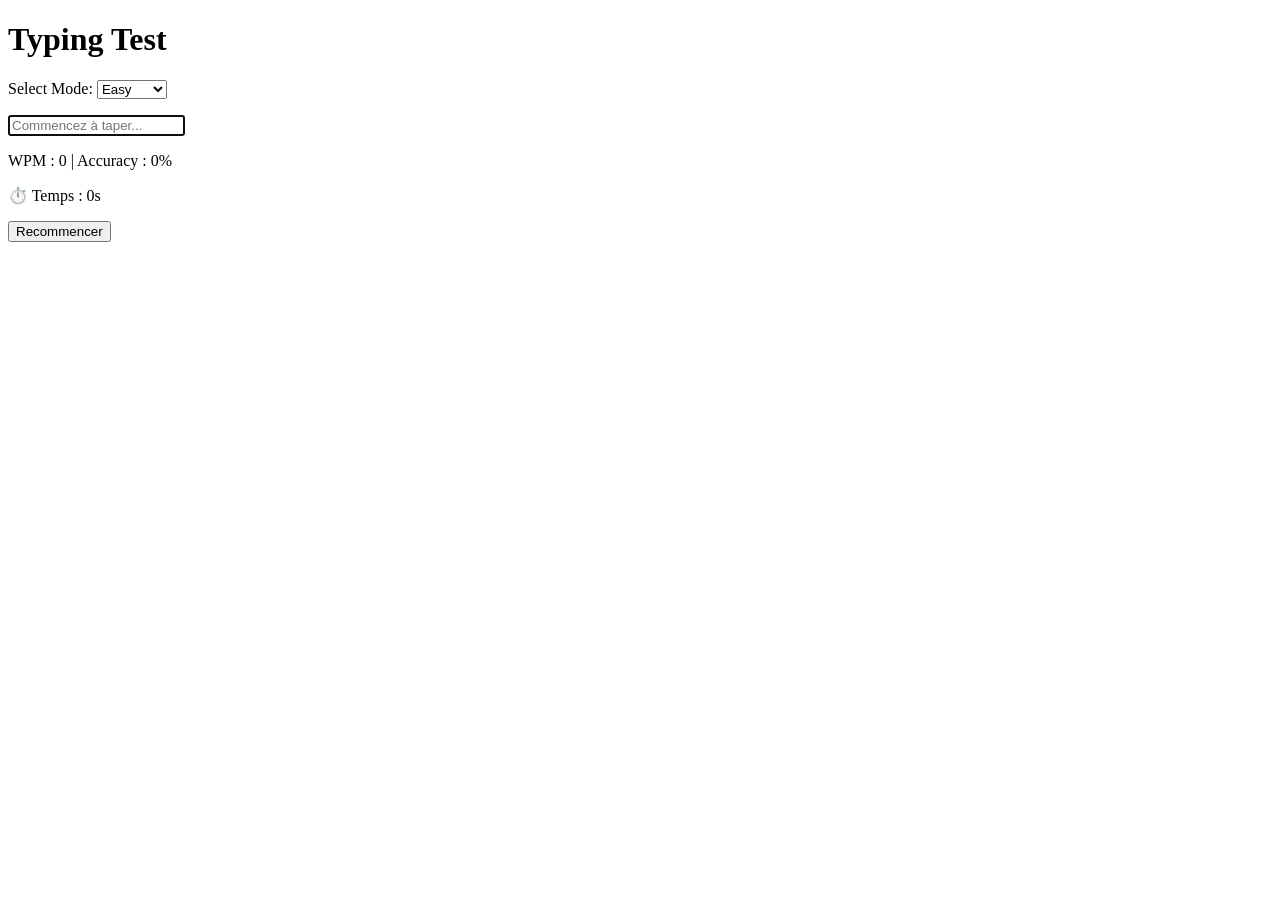
==== index.html @ aa3a5e9e "modification html" ====
<!DOCTYPE html>
<html lang="en">

<head>
    <meta charset="UTF-8">
    <meta name="viewport" content="width=device-width, initial-scale=1.0">
    <title>Typing Test</title>
    <link rel="stylesheet" href="style.css">

</head>

<body>
    <header>
        <h1>Typing Test</h1>
        <label for="mode">Select Mode:</label>
        <select id="mode">
            <option value="easy">Easy</option>
            <option value="medium">Medium</option>
            <option value="hard">Hard</option>
        </select>
    </header>

    <main>
        <p id="word-display"></p>
        <input type="text" id="input-field" placeholder="Commencez à taper..." autofocus>
        <p id="results">WPM : 0 | Accuracy : 0%</p>
        <p id="timer">⏱️ Temps : 0s</p>
        <button id="restart-btn">Recommencer</button>

    </main>

    <script src="script.js"></script>
</body>

</html>
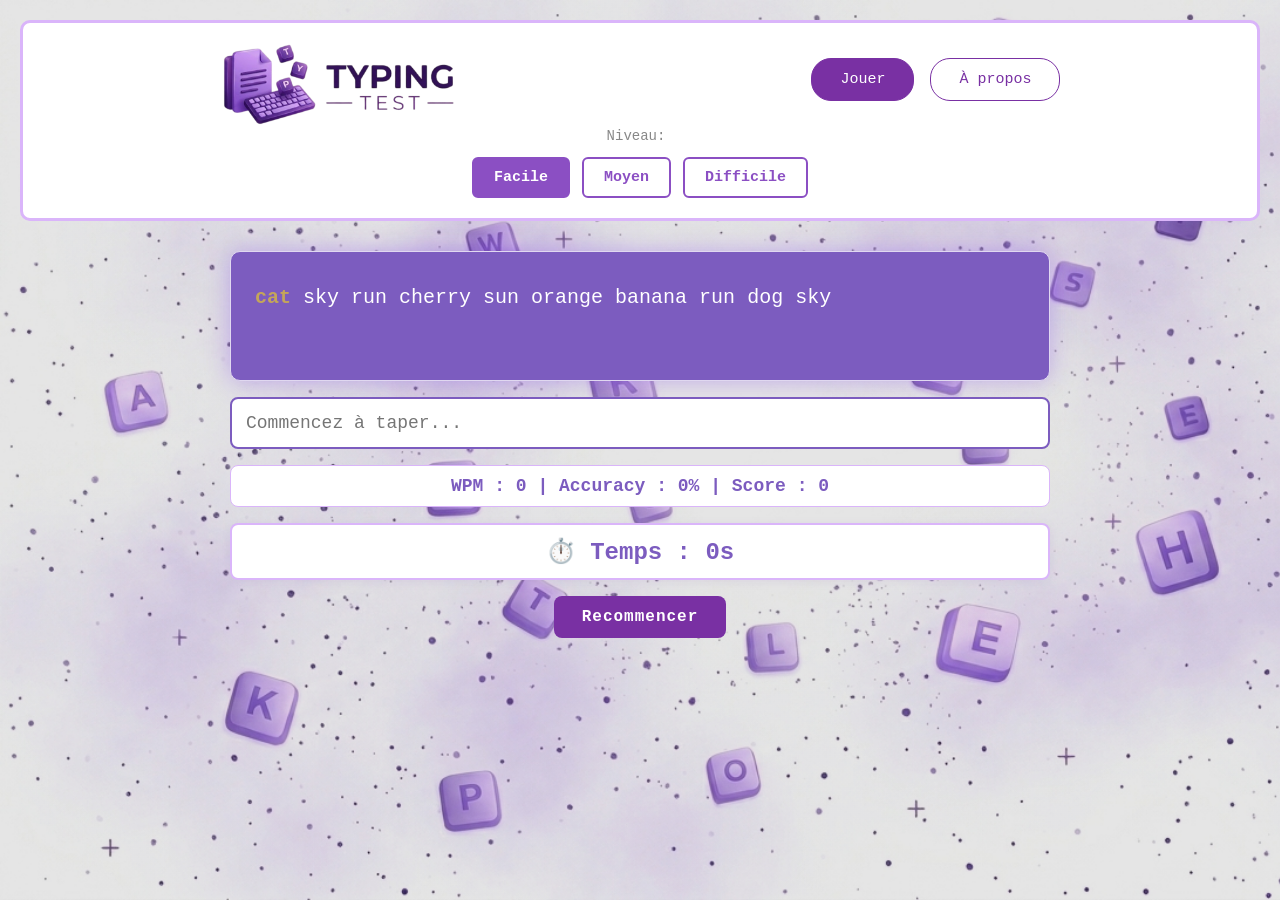
==== commit 63a4bb7b: "changement de thème" ====
--- a/index.html
+++ b/index.html
@@ -6,24 +6,31 @@
     <meta name="viewport" content="width=device-width, initial-scale=1.0">
     <title>Typing Test</title>
     <link rel="stylesheet" href="style.css">
+    <link rel="stylesheet" href="about.css">
 
 </head>
 
 <body>
     <header>
-        <h1>Typing Test</h1>
-        <label for="mode">Select Mode:</label>
-        <select id="mode">
-            <option value="easy">Easy</option>
-            <option value="medium">Medium</option>
-            <option value="hard">Hard</option>
-        </select>
+        <div class="header-content">
+            <img src="logo.png" alt="" class="logo">
+            <nav>
+                <a href="index.html" id="jou">Jouer</a>
+                <a href="about.html">À propos</a>
+            </nav>
+        </div>
+        <label for="mode">Niveau:</label>
+        <div id="mode-buttons" class="mode-buttons">
+            <button class="mode-btn active" data-mode="easy">Facile</button>
+            <button class="mode-btn" data-mode="medium">Moyen</button>
+            <button class="mode-btn" data-mode="hard">Difficile</button>
+        </div>
     </header>
 
     <main>
         <p id="word-display"></p>
         <input type="text" id="input-field" placeholder="Commencez à taper..." autofocus>
-        <p id="results">WPM : 0 | Accuracy : 0%</p>
+        <p id="results">WPM : 0 | Accuracy : 0% | Score : 0</p>
         <p id="timer">⏱️ Temps : 0s</p>
         <button id="restart-btn">Recommencer</button>
 
--- a/style.css
+++ b/style.css
@@ -0,0 +1,176 @@
+* {
+    margin: 0;
+    padding: 0;
+    box-sizing: border-box;
+}
+
+body {
+    font-family: 'Courier New', Courier, monospace;
+    background-color: #faf8ff;
+    background-image: linear-gradient(rgba(0, 0, 0, 0.1), rgba(0, 0, 0, 0.1)),
+        url('bg-1300.png');
+    color: #333;
+    padding: 20px;
+    min-height: 100vh;
+    background-repeat: no-repeat;
+    background-size: cover;
+    background-attachment: fixed;
+}
+
+header {
+    text-align: center;
+    margin-bottom: 30px;
+    padding: 20px;
+    background: #fff;
+    border-radius: 10px;
+    border: 3px solid #dab5fa;
+    position: sticky;
+    top: 0;
+}
+
+header h1 {
+    font-size: 32px;
+    color: #7c5cbf;
+    letter-spacing: 3px;
+    margin-bottom: 14px;
+}
+
+header label {
+    font-size: 14px;
+    color: #888;
+    margin-right: 8px;
+}
+
+header select {
+    padding: 6px 14px;
+    font-size: 15px;
+    border-radius: 6px;
+    border: 1px solid #c4a55a;
+    background: #fff;
+    color: #c4a55a;
+    cursor: pointer;
+    font-family: 'Courier New', monospace;
+}
+
+main {
+    max-width: 820px;
+    margin: 0 auto;
+    display: flex;
+    flex-direction: column;
+    gap: 16px;
+}
+
+#word-display {
+    background: #7c5cbf;
+    border: 1px solid #e0d8f0;
+    border-radius: 10px;
+    padding: 24px;
+    font-size: 20px;
+    line-height: 2.2;
+    min-height: 130px;
+    cursor: text;
+    word-break: break-word;
+    box-shadow: 0 0 25px rgba(124, 58, 237, .35);
+}
+
+#input-field {
+    padding: 14px;
+    font-size: 18px;
+    border: 2px solid #dab5fa;
+    border-radius: 8px;
+    width: 100%;
+    background: #fff;
+    color: #333;
+    font-family: 'Courier New', monospace;
+    transition: border-color 0.2s;
+}
+
+#input-field:focus {
+    outline: none;
+    border-color: #7c5cbf;
+}
+
+#input-field:disabled {
+    opacity: 0.5;
+    cursor: not-allowed;
+}
+
+#results {
+    font-size: 18px;
+    font-weight: bold;
+    text-align: center;
+    color: #7c5cbf;
+    padding: 10px;
+    background: #fff;
+    border-radius: 8px;
+    border: 1px solid #dab5fa;
+}
+
+#timer {
+    text-align: center;
+    font-size: 24px;
+    font-weight: bold;
+    color: #7c5cbf;
+    background: #fff;
+    padding: 12px 20px;
+    border-radius: 8px;
+    border: 2px solid #dab5fa;
+    box-shadow: 0 2px 8px rgba(124, 92, 191, 0.1);
+}
+
+#restart-btn {
+    padding: 12px 28px;
+    font-size: 16px;
+    background-color: #7930a3;
+    color: #fff;
+    border: none;
+    border-radius: 8px;
+    cursor: pointer;
+    align-self: center;
+    font-family: 'Courier New', monospace;
+    font-weight: bold;
+    letter-spacing: 1px;
+    transition: background 0.2s, transform 0.1s;
+}
+
+#restart-btn:hover {
+    background-color: #9c1fe4;
+    transform: translateY(-2px);
+}
+
+#restart-btn:active {
+    transform: translateY(0);
+}
+
+.mode-buttons {
+    display: flex;
+    gap: 12px;
+    justify-content: center;
+    margin-top: 12px;
+}
+
+.mode-btn {
+    padding: 10px 20px;
+    font-size: 15px;
+    border-radius: 6px;
+    border: 2px solid #8B4FC3;
+    background: #fff;
+    color: #8B4FC3;
+    cursor: pointer;
+    font-family: 'Courier New', monospace;
+    font-weight: bold;
+    transition: all 0.2s;
+}
+
+.mode-btn:hover {
+    background: #f0e6ff;
+}
+
+.mode-btn.active {
+    background: #8B4FC3;
+    color: #fff;
+}
+
+.mode-btn.active:hover {
+    background: #9c5fd6;
+}
--- a/about.css
+++ b/about.css
@@ -0,0 +1,188 @@
+.logo {
+    width: 20%;
+}
+
+.header-content {
+    display: flex;
+    align-items: center;
+    justify-content: space-around;
+}
+
+nav {
+    display: flex;
+    gap: 16px;
+    justify-content: center;
+    margin-bottom: 10px;
+    align-items: center;
+}
+
+nav a {
+    padding: 12px 28px;
+    color: #7930a3;
+    text-decoration: none;
+    font-size: 15px;
+    border: 1px solid #7930a3;
+    border-radius: 20px;
+    transition: all 0.2s;
+    height: fit-content;
+}
+
+nav a:hover {
+    background: #7930a3;
+    color: #fff;
+}
+
+#jou {
+    background: #7930a3;
+    color: #fff;
+}
+
+#propos {
+    background: #7930a3;
+    color: #fff;
+}
+
+.about-container {
+    max-width: 800px;
+    margin: 0 auto;
+    display: flex;
+    flex-direction: column;
+    gap: 30px;
+}
+
+.about-section {
+    background: #fff;
+    border-radius: 12px;
+    padding: 24px;
+    border: 1px solid #e0d8f0;
+}
+
+.about-section h2 {
+    font-size: 20px;
+    color: #7c5cbf;
+    margin-bottom: 16px;
+}
+
+.about-section ul {
+    list-style: none;
+    display: flex;
+    flex-direction: column;
+    gap: 10px;
+}
+
+.about-section ul li {
+    font-size: 15px;
+    color: #555;
+    padding-left: 12px;
+    border-left: 3px solid #c4a55a;
+}
+
+.steps {
+    display: flex;
+    flex-direction: column;
+    gap: 16px;
+}
+
+.step {
+    display: flex;
+    align-items: flex-start;
+    gap: 16px;
+}
+
+.step-number {
+    background: #7c5cbf;
+    color: #fff;
+    font-weight: bold;
+    font-size: 18px;
+    width: 40px;
+    height: 40px;
+    border-radius: 50%;
+    display: flex;
+    align-items: center;
+    justify-content: center;
+    flex-shrink: 0;
+}
+
+.step-text h3 {
+    color: #333;
+    font-size: 16px;
+    margin-bottom: 4px;
+}
+
+.step-text p {
+    color: #888;
+    font-size: 14px;
+}
+
+.stats-grid {
+    display: grid;
+    grid-template-columns: repeat(3, 1fr);
+    gap: 12px;
+}
+
+.stat-card {
+    background: #faf8ff;
+    border-radius: 8px;
+    padding: 16px;
+    border: 1px solid #e0d8f0;
+}
+
+.stat-card h3 {
+    color: #c4a55a;
+    font-size: 15px;
+    margin-bottom: 8px;
+}
+
+.stat-card p {
+    color: #888;
+    font-size: 13px;
+    line-height: 1.6;
+}
+
+.dev-card {
+    display: flex;
+    align-items: center;
+    gap: 20px;
+}
+
+.dev-avatar {
+    font-size: 60px;
+}
+
+.dev-info h3 {
+    color: #333;
+    font-size: 18px;
+    margin-bottom: 8px;
+}
+
+.dev-info p {
+    color: #888;
+    font-size: 14px;
+    margin-bottom: 8px;
+    line-height: 1.6;
+}
+
+.tech-badges {
+    display: flex;
+    gap: 8px;
+    margin-top: 8px;
+}
+
+.badge {
+    background: #f0eaff;
+    color: #7c5cbf;
+    padding: 4px 12px;
+    border-radius: 20px;
+    font-size: 13px;
+    border: 1px solid #c4a0e0;
+}
+
+.highlight-red {
+    color: #e57373;
+    font-weight: bold;
+}
+
+.highlight-green {
+    color: #4caf50;
+    font-weight: bold;
+}
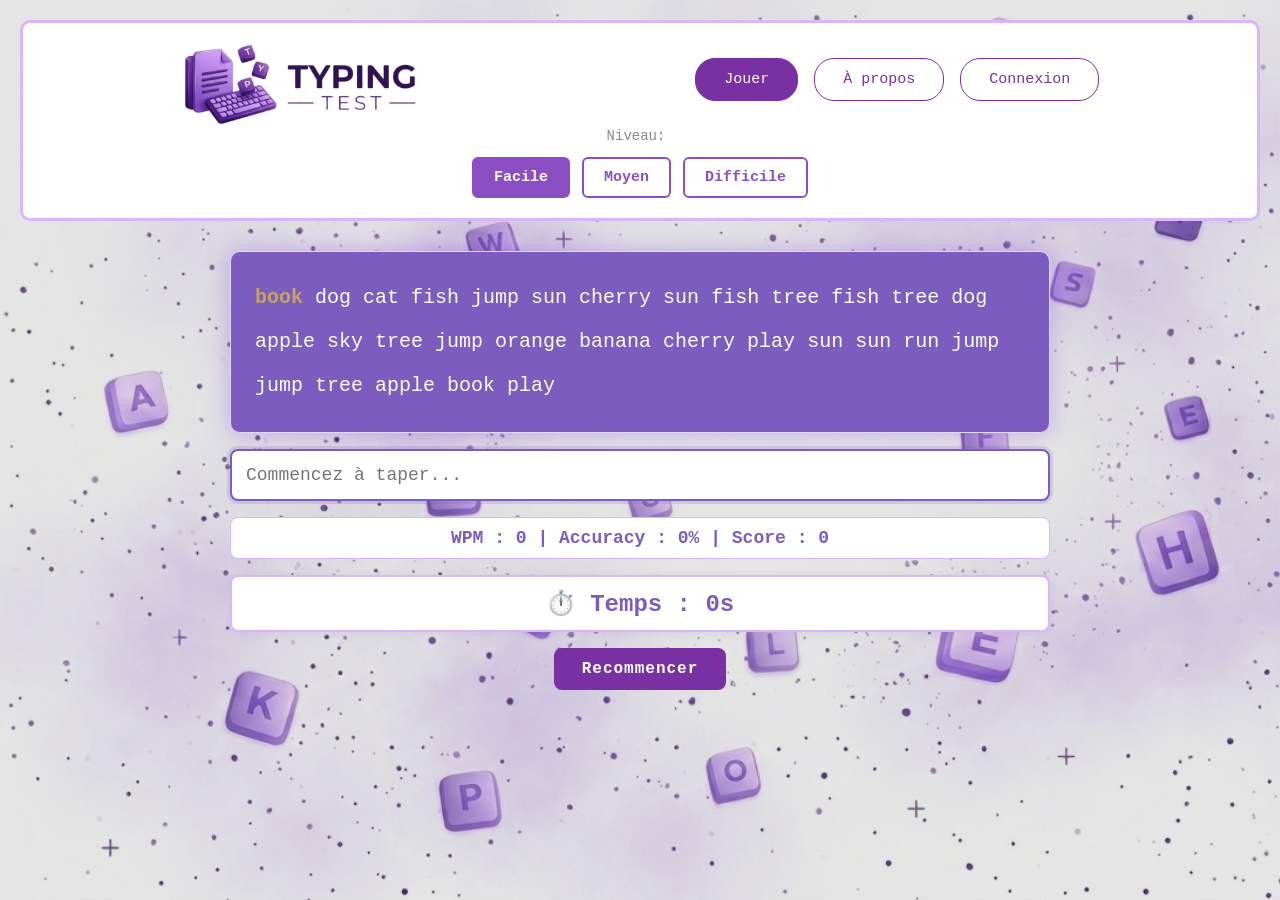
==== commit 93bae51e: "connexion" ====
--- a/index.html
+++ b/index.html
@@ -1,5 +1,5 @@
 <!DOCTYPE html>
-<html lang="en">
+<html lang="fr">
 
 <head>
     <meta charset="UTF-8">
@@ -17,6 +17,7 @@
             <nav>
                 <a href="index.html" id="jou">Jouer</a>
                 <a href="about.html">À propos</a>
+                <a href="login.html">Connexion</a>
             </nav>
         </div>
         <label for="mode">Niveau:</label>
--- a/style.css
+++ b/style.css
@@ -88,6 +88,7 @@
 #input-field:focus {
     outline: none;
     border-color: #7c5cbf;
+    box-shadow: 0 0 0 3px rgba(124, 92, 191, 0.2);
 }
 
 #input-field:disabled {
@@ -173,4 +174,34 @@
 
 .mode-btn.active:hover {
     background: #9c5fd6;
+}
+#user-display {
+    display: flex;
+    align-items: center;
+    gap: 8px;
+}
+
+#user-name {
+    font-size: 13px;
+    color: #c4a55a;
+    border: 1px solid #c4a55a;
+    padding: 5px 14px;
+    border-radius: 20px;
+}
+
+#logout-btn {
+    font-size: 12px;
+    color: #e57373;
+    border: 1px solid #e57373;
+    padding: 5px 12px;
+    border-radius: 20px;
+    background: transparent;
+    cursor: pointer;
+    font-family: 'Courier New', monospace;
+    transition: all 0.2s;
+}
+
+#logout-btn:hover {
+    background: #e57373;
+    color: #fff;
 }
--- a/about.css
+++ b/about.css
@@ -38,6 +38,11 @@
 }
 
 #propos {
+    background: #7930a3;
+    color: #fff;
+}
+
+#connex {
     background: #7930a3;
     color: #fff;
 }
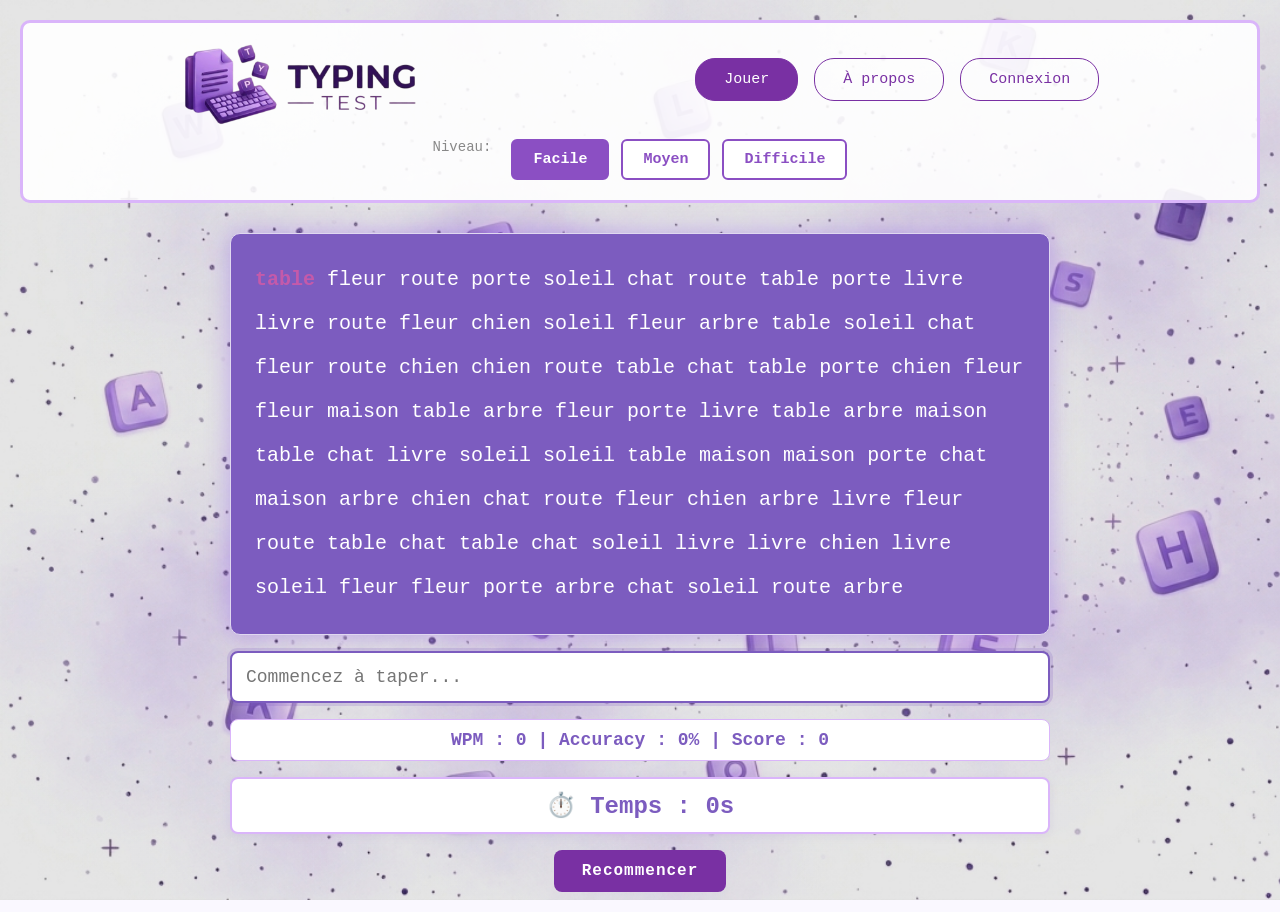
==== commit ea3ac62b: "connecté,langue" ====
--- a/index.html
+++ b/index.html
@@ -17,11 +17,29 @@
             <nav>
                 <a href="index.html" id="jou">Jouer</a>
                 <a href="about.html">À propos</a>
-                <a href="login.html">Connexion</a>
+                <div id="user-display"></div>
+
             </nav>
         </div>
-        <label for="mode">Niveau:</label>
+
+        <div id="lang-selector">
+            <label for="lang">Langue :</label>
+            <select id="lang">
+                <option value="fr">🇫🇷 Français</option>
+                <option value="en">🇬🇧 Anglais</option>
+                <option value="es">🇪🇸 Espagnol</option>
+                <option value="it">🇮🇹 Italien</option>
+                <option value="mg">🇲🇬 Malagasy</option>
+                <option value="tr">🇹🇷 Turc</option>
+                <option value="ru">🇷🇺 Russe</option>
+                <option value="ko">🇰🇷 Coréen</option>
+                <option value="ja">🇯🇵 Japonais</option>
+                <option value="zh">🇨🇳 Chinois</option>
+            </select>
+        </div>
+
         <div id="mode-buttons" class="mode-buttons">
+            <label for="mode">Niveau:</label>
             <button class="mode-btn active" data-mode="easy">Facile</button>
             <button class="mode-btn" data-mode="medium">Moyen</button>
             <button class="mode-btn" data-mode="hard">Difficile</button>
--- a/style.css
+++ b/style.css
@@ -21,7 +21,7 @@
     text-align: center;
     margin-bottom: 30px;
     padding: 20px;
-    background: #fff;
+    background: rgba(255, 255, 255, 0.9);
     border-radius: 10px;
     border: 3px solid #dab5fa;
     position: sticky;
@@ -45,11 +45,15 @@
     padding: 6px 14px;
     font-size: 15px;
     border-radius: 6px;
-    border: 1px solid #c4a55a;
-    background: #fff;
-    color: #c4a55a;
-    cursor: pointer;
-    font-family: 'Courier New', monospace;
+    border: 1px solid #8B4FC3;
+    background: #fff;
+    color: #8B4FC3;
+    cursor: pointer;
+    font-family: 'Courier New', monospace;
+}
+
+#lang-selector {
+    display: none;
 }
 
 main {
@@ -175,6 +179,7 @@
 .mode-btn.active:hover {
     background: #9c5fd6;
 }
+
 #user-display {
     display: flex;
     align-items: center;
@@ -190,10 +195,10 @@
 }
 
 #logout-btn {
-    font-size: 12px;
+    font-size: 15px;
     color: #e57373;
     border: 1px solid #e57373;
-    padding: 5px 12px;
+    padding: 12px 28px;
     border-radius: 20px;
     background: transparent;
     cursor: pointer;
@@ -204,4 +209,41 @@
 #logout-btn:hover {
     background: #e57373;
     color: #fff;
+}
+
+.btn-connexion {
+    padding: 12px 28px;
+    color: #7930a3;
+    text-decoration: none;
+    font-size: 15px;
+    border: 1px solid #7930a3;
+    border-radius: 20px;
+    transition: all 0.2s;
+    height: fit-content;
+}
+
+.btn-connexion:hover {
+    background: #7930a3;
+    color: #fff;
+}
+
+.conseil-box {
+    background: #844cbc;
+    border: 1px solid #2d1f5e;
+    border-radius: 8px;
+    padding: 14px;
+    text-align: left;
+    margin-top: 12px;
+}
+
+.conseil-titre {
+    color: #f4f2ee;
+    font-size: 15px;
+}
+
+.conseil-texte {
+    color: #090909;
+    font-size: 13px;
+    margin-top: 6px;
+    line-height: 1.7;
 }
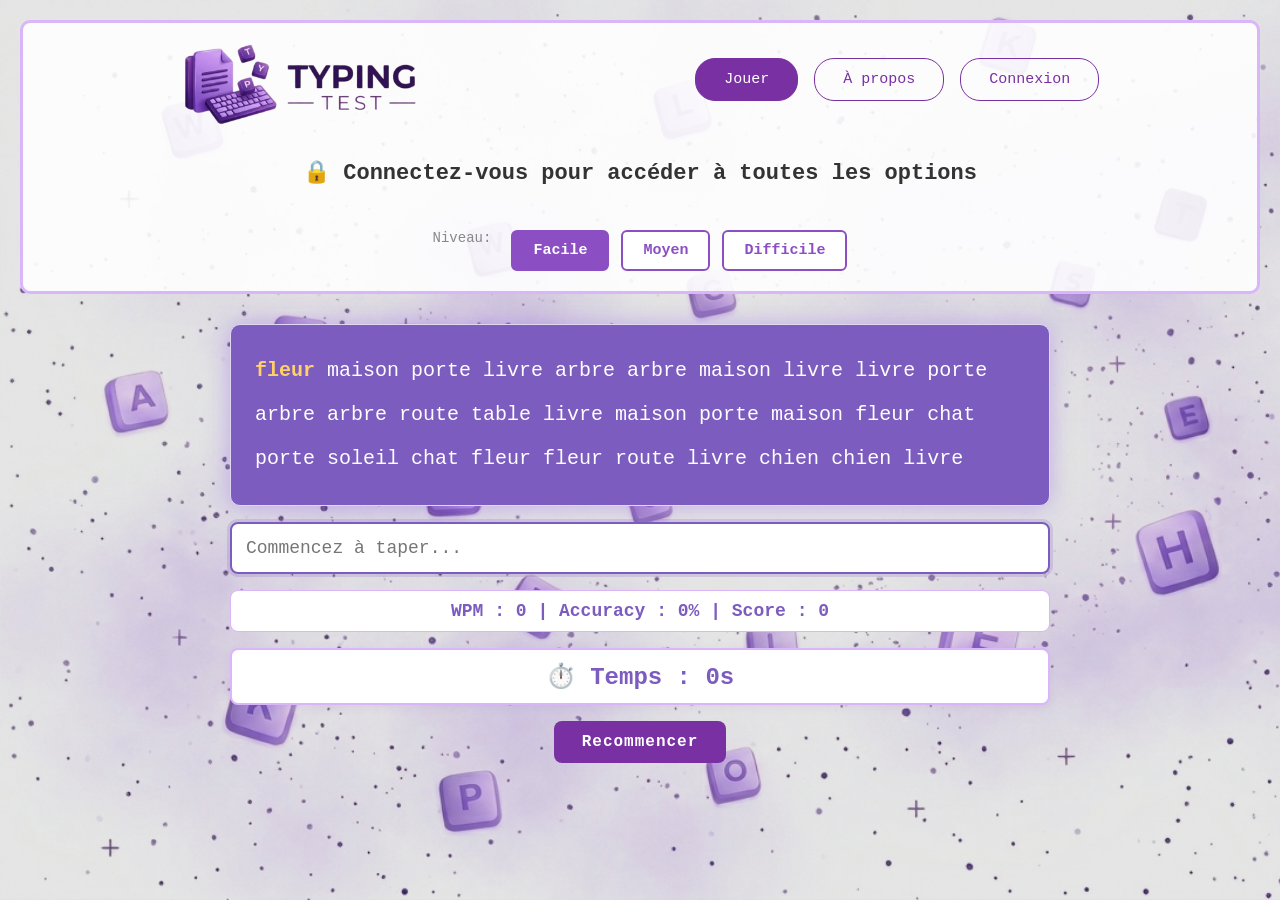
==== commit 0fc92cf7: "nombre de mots" ====
--- a/index.html
+++ b/index.html
@@ -22,6 +22,9 @@
             </nav>
         </div>
 
+        <span class="msg-non-connecte">🔒 Connectez-vous pour accéder à toutes les options</span>
+
+
         <div id="lang-selector">
             <label for="lang">Langue :</label>
             <select id="lang">
@@ -35,6 +38,17 @@
                 <option value="ko">🇰🇷 Coréen</option>
                 <option value="ja">🇯🇵 Japonais</option>
                 <option value="zh">🇨🇳 Chinois</option>
+            </select>
+        </div>
+
+        <div id="word-count-selector">
+            <label for="word-count">Mots :</label>
+            <select id="word-count">
+                <option value="10">10 mots</option>
+                <option value="30" selected>30 mots</option>
+                <option value="40">40 mots</option>
+                <option value="60">60 mots</option>
+                <option value="80">80 mots</option>
             </select>
         </div>
 
--- a/style.css
+++ b/style.css
@@ -24,8 +24,10 @@
     background: rgba(255, 255, 255, 0.9);
     border-radius: 10px;
     border: 3px solid #dab5fa;
-    position: sticky;
-    top: 0;
+    display: flex;
+    flex-direction: column;
+    gap: 12px;
+    align-items: center;
 }
 
 header h1 {
@@ -183,14 +185,14 @@
 #user-display {
     display: flex;
     align-items: center;
-    gap: 8px;
+    gap: 16px;
 }
 
 #user-name {
-    font-size: 13px;
+    font-size: 15px;
     color: #c4a55a;
     border: 1px solid #c4a55a;
-    padding: 5px 14px;
+    padding: 12px 28px;
     border-radius: 20px;
 }
 
@@ -246,4 +248,10 @@
     font-size: 13px;
     margin-top: 6px;
     line-height: 1.7;
+}
+
+.msg-non-connecte {
+    font-size: 22px;
+    margin-block: 20px;
+    font-weight: 600;
 }
--- a/about.css
+++ b/about.css
@@ -190,4 +190,10 @@
 .highlight-green {
     color: #4caf50;
     font-weight: bold;
+}
+
+#user-display-about {
+    display: flex;
+    align-items: center;
+    gap: 16px;
 }
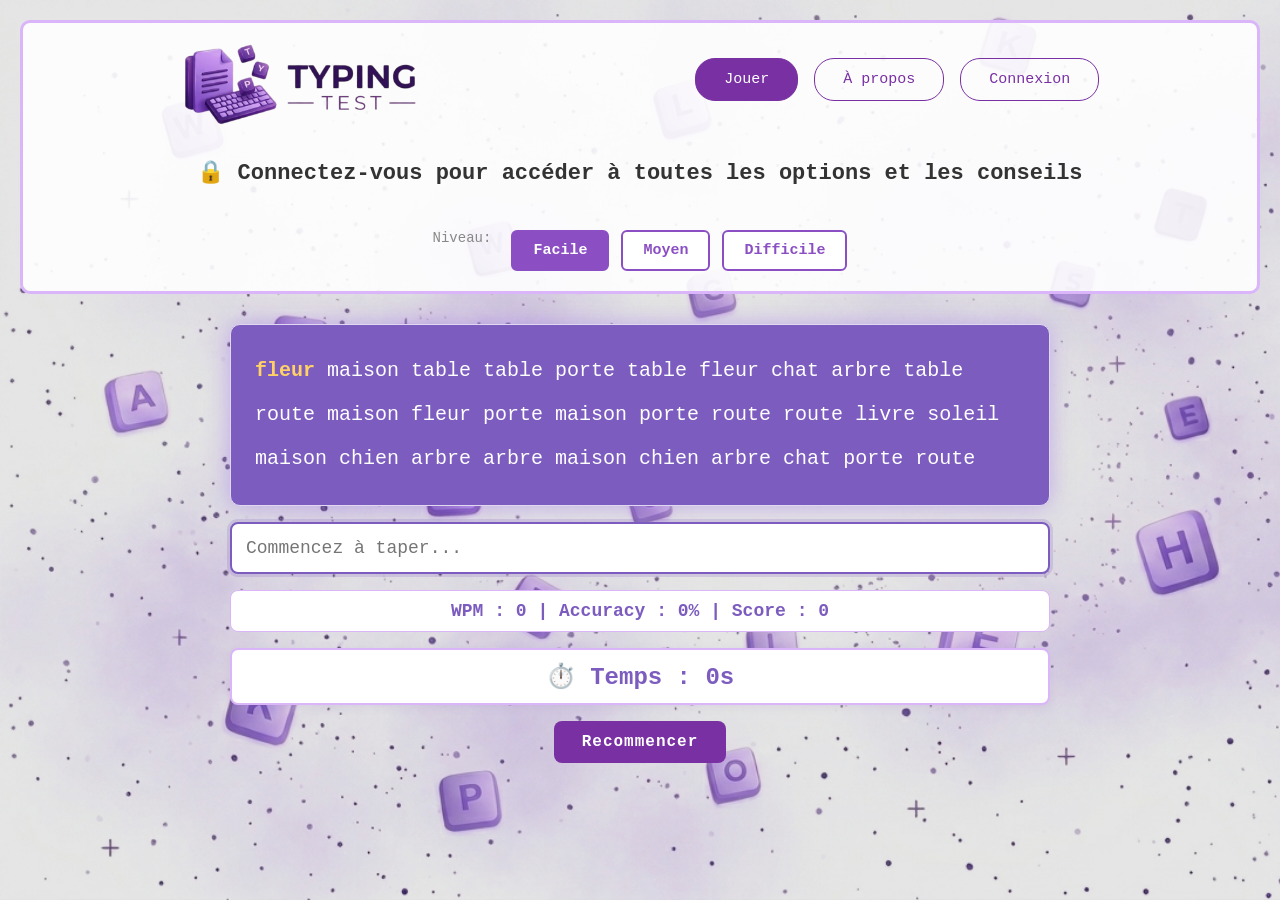
==== commit df40add3: "favicon" ====
--- a/index.html
+++ b/index.html
@@ -5,6 +5,7 @@
     <meta charset="UTF-8">
     <meta name="viewport" content="width=device-width, initial-scale=1.0">
     <title>Typing Test</title>
+    <link rel="icon" href="favicon.jpeg" type="image/x-icon">
     <link rel="stylesheet" href="style.css">
     <link rel="stylesheet" href="about.css">
 
@@ -22,7 +23,7 @@
             </nav>
         </div>
 
-        <span class="msg-non-connecte">🔒 Connectez-vous pour accéder à toutes les options</span>
+        <span class="msg-non-connecte">🔒 Connectez-vous pour accéder à toutes les options et les conseils</span>
 
 
         <div id="lang-selector">
